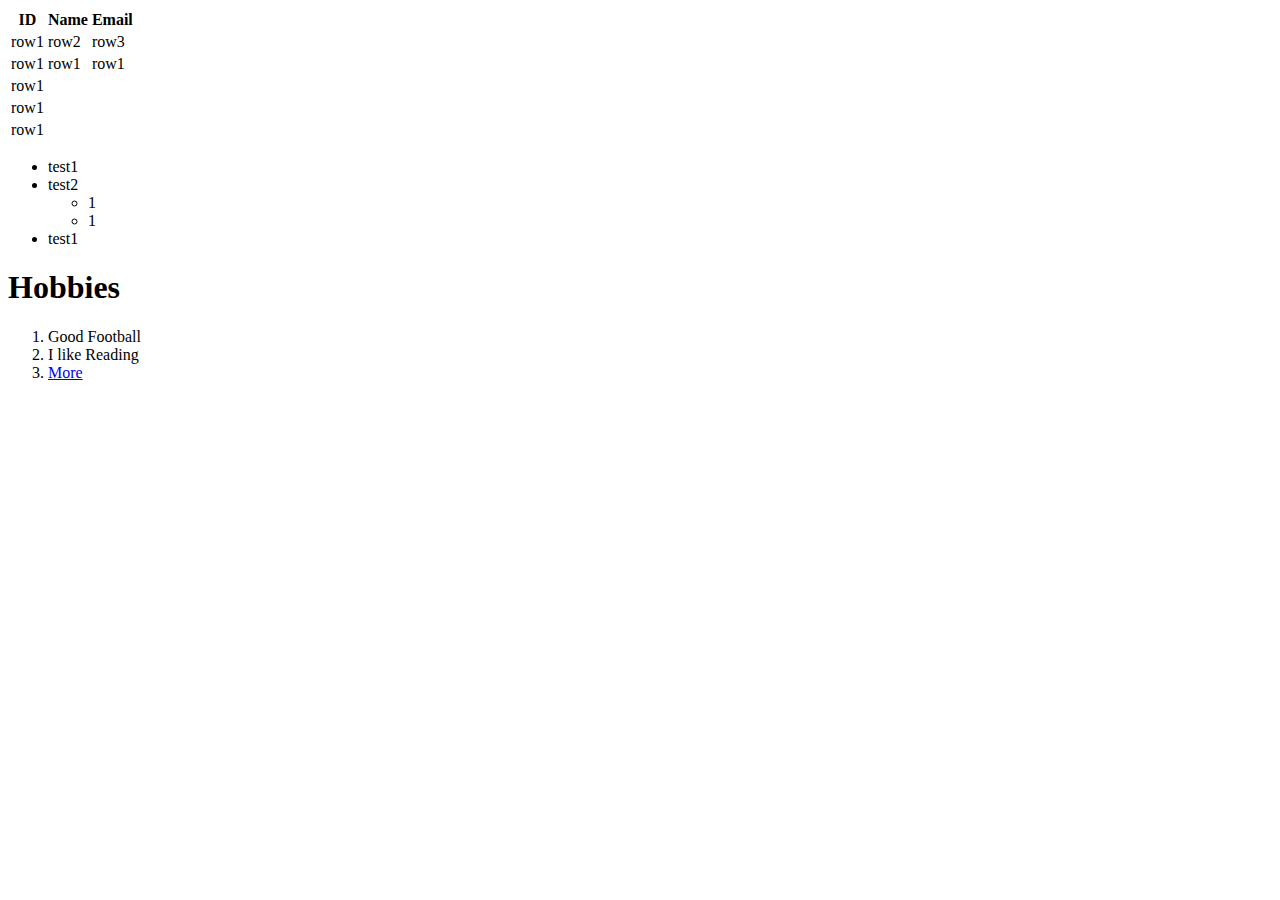
==== index.html @ e78f9188 "Add files via upload" ====
<!DOCTYPE html>
<html lang="en">

<head>
    <meta charset="UTF-8">
    <meta name="viewport" content="width=device-width, initial-scale=1.0">
    <title>Document</title>
    <link rel="stylesheet" href="index.css">
</head>

<body>
    <div>

        <table>
            <thead>
                <tr>
                    <th>ID</th>
                    <th>Name</th>
                    <th>Email</th>
                </tr>

            </thead>
            <tr>
                <td>row1</td>
                <td>row2</td>
                <td>row3</td>
            </tr>
            <tr>
                <td>row1</td>
                <td>row1</td>
                <td>row1</td>
            </tr>
            <tr>
                <td>row1</td>
            </tr>
            <tr>
                <td>row1</td>
            </tr>
            <tr>
                <td>row1</td>
            </tr>
        </table>
    </div>



    <ul>
        <li>test1</li>
        <li> test2
            <ul>
                <li>1</li>
                <li>1</li>
            </ul>
        </li>
        <li>test1</li>

    </ul>



    <h1 class="hobbies">Hobbies</h1>
    <ol type="1">
        <li>Good Football</li>
        <li>I like Reading</li>
        <li><a href="#">More</a></li>

    </ol>
</body>

</html>
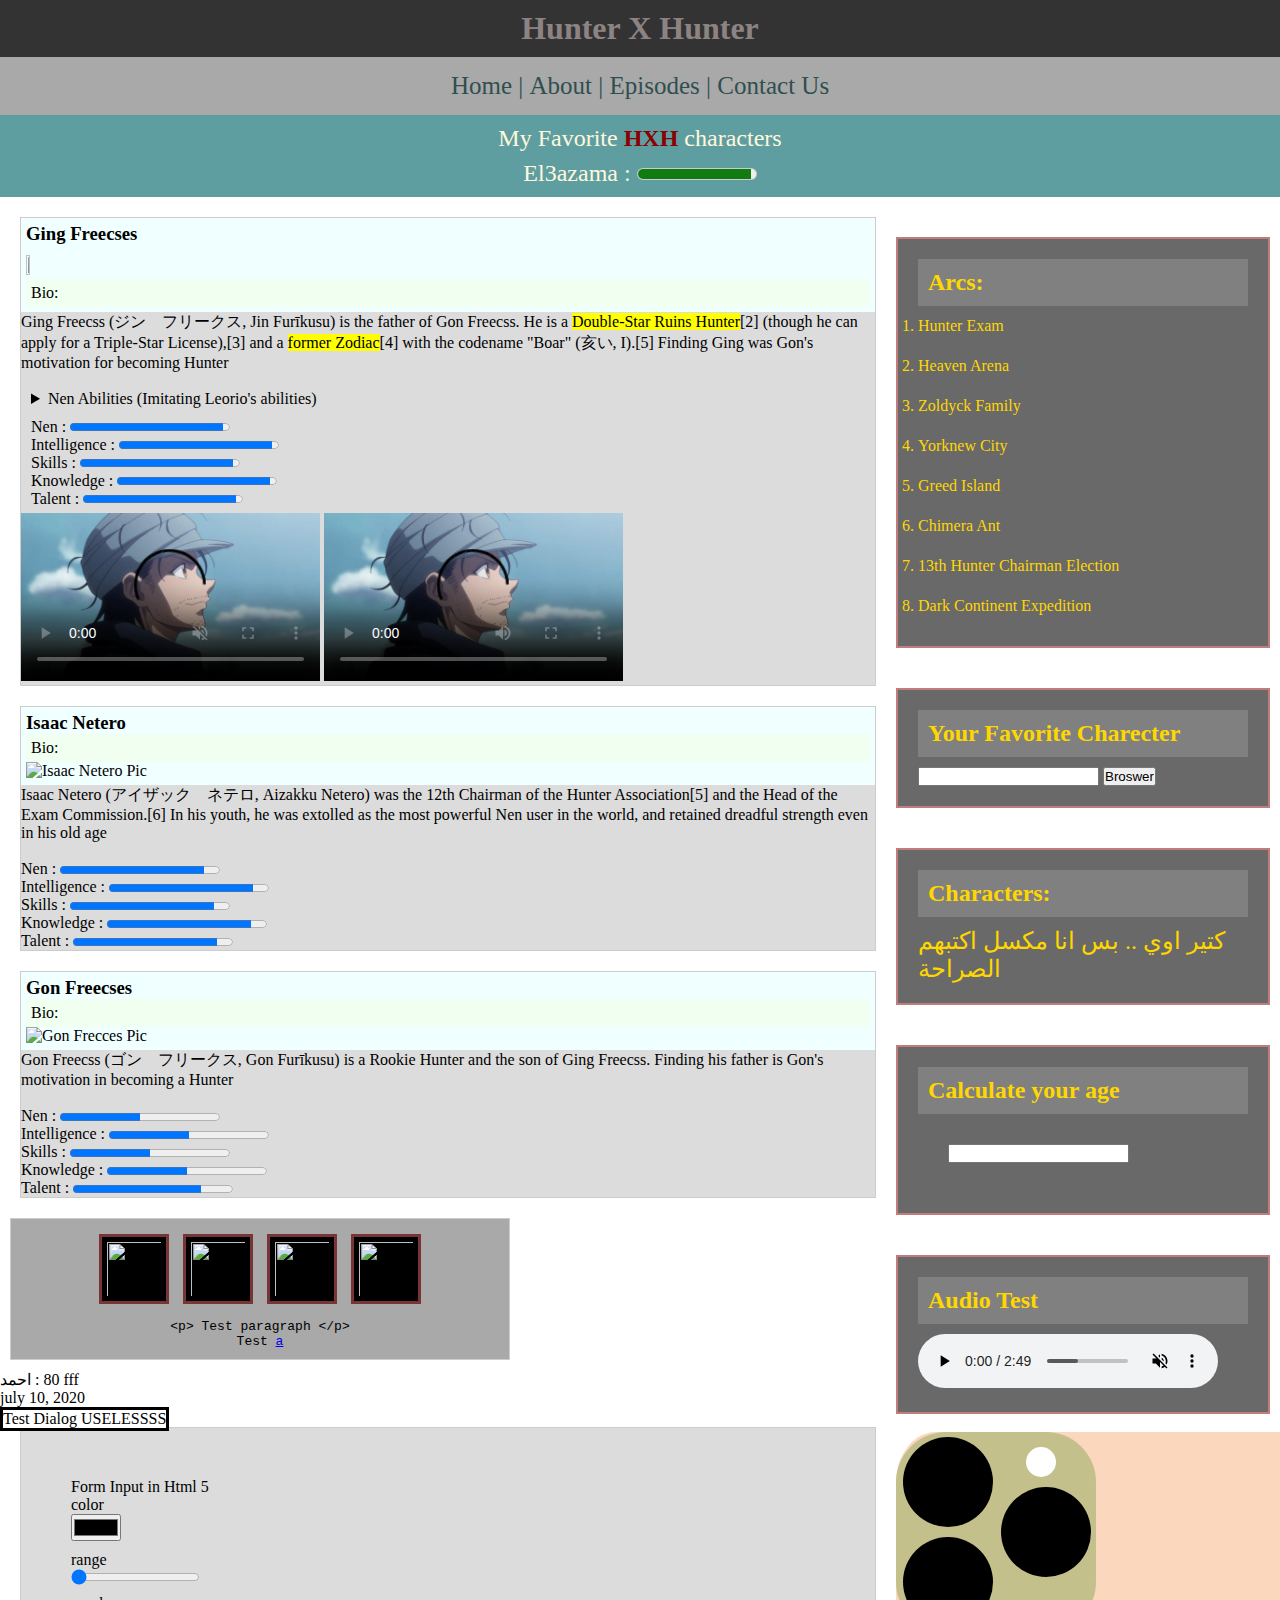
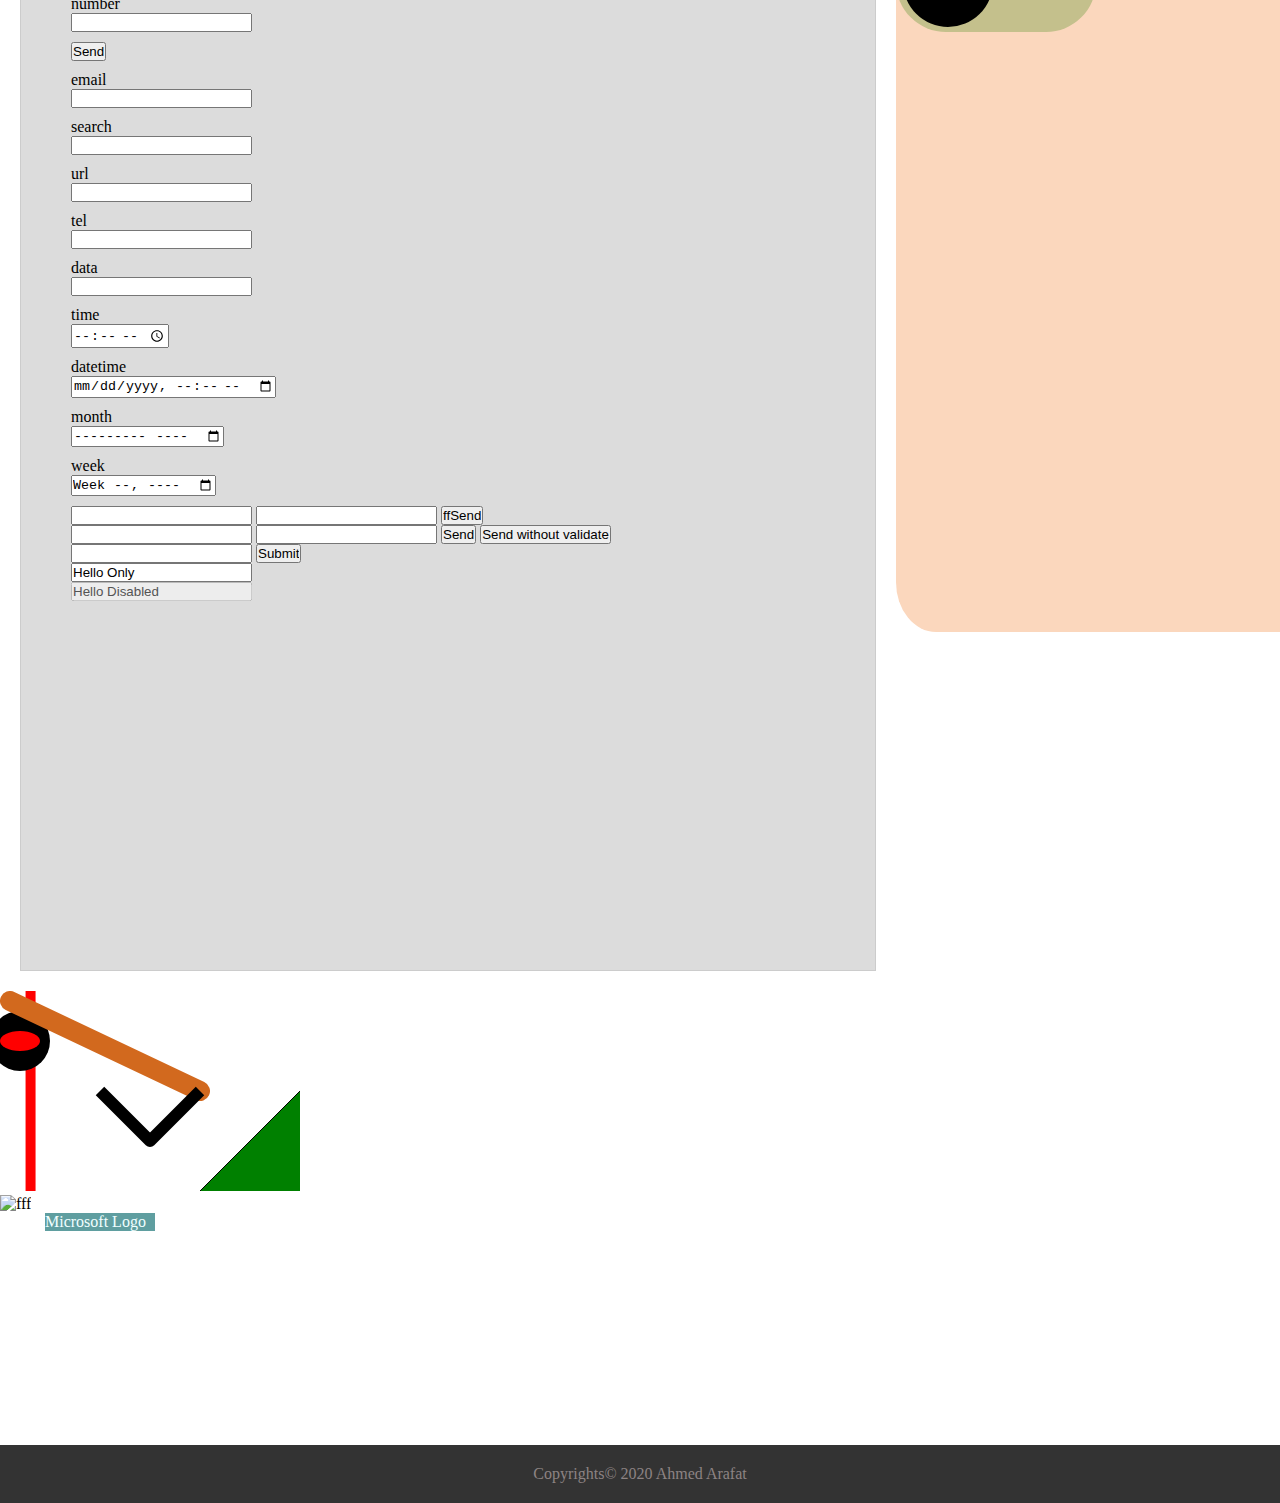
==== commit 8cdd8b49: "Add files via upload" ====
--- a/index.html
+++ b/index.html
@@ -2,69 +2,310 @@
 <html lang="en">
 
 <head>
-    <meta charset="UTF-8">
-    <meta name="viewport" content="width=device-width, initial-scale=1.0">
-    <title>Document</title>
-    <link rel="stylesheet" href="index.css">
+  <meta charset="UTF-8">
+  <meta name="viewport" content="width=device-width, initial-scale=1.0">
+  <title>Document</title>
+  <link rel="stylesheet" href="index.css">
+  <script> </script>
+  <!-- [if lt IE 9]
+     <script src="/Learning_html5/html5shiv.min.js"></script>
+   <! [endif] -->
+
 </head>
 
 <body>
-    <div>
-
-        <table>
-            <thead>
-                <tr>
-                    <th>ID</th>
-                    <th>Name</th>
-                    <th>Email</th>
-                </tr>
-
-            </thead>
-            <tr>
-                <td>row1</td>
-                <td>row2</td>
-                <td>row3</td>
-            </tr>
-            <tr>
-                <td>row1</td>
-                <td>row1</td>
-                <td>row1</td>
-            </tr>
-            <tr>
-                <td>row1</td>
-            </tr>
-            <tr>
-                <td>row1</td>
-            </tr>
-            <tr>
-                <td>row1</td>
-            </tr>
-        </table>
-    </div>
-
-
-
+
+  <!-- Depricated Tags
+    Hello <acronym title="fdfsdf">world</acronym>
+    <applet></applet>
+    <basefont>
+        <big></big>     
+        <dir></dir>
+        <font></font>
+       <frameset>
+  <frame>
+      <noframes></noframes>
+    </frameset>
+       <center></center>
+       <strike></strike>
+         <tt></tt>
+  -->
+  <header class="main">
+    <h1>Hunter X Hunter </h1>
+  </header>
+
+  <nav>
     <ul>
-        <li>test1</li>
-        <li> test2
-            <ul>
-                <li>1</li>
-                <li>1</li>
-            </ul>
-        </li>
-        <li>test1</li>
-
+      <li>Home</li>
+      <li>About</li>
+      <li>Episodes</li>
+      <li>Contact Us</li>
     </ul>
-
-
-
-    <h1 class="hobbies">Hobbies</h1>
-    <ol type="1">
-        <li>Good Football</li>
-        <li>I like Reading</li>
-        <li><a href="#">More</a></li>
-
-    </ol>
+  </nav>
+
+  <main>
+    <p>My Favorite <span>HXH</span> characters </p>
+    El3azama : <meter min="0" max="1" value=".96" low=".3" high=".96" optimum="0.5"></meter>
+  </main>
+
+  <div class="Articles">
+    <article>
+      <header>
+        <h3>Ging Freecses</h3>
+        <img class="ging" src="/download.jpg" alt="" style="margin-top: 10px;">
+        <p>Bio:</p>
+      </header>
+      <p>Ging Freecss (ジン゠フリークス, Jin Furīkusu) is the father of Gon Freecss. He is a <mark> Double-Star Ruins
+          Hunter</mark>[2] (though
+        he can apply for a Triple-Star License),[3] and a <mark>former Zodiac</mark>[4] with the codename "Boar" (亥い,
+        I).[5] Finding
+        Ging was Gon's motivation <wbr>for becoming Hunter</wbr></p>
+      <br>
+      <p>
+      <details>
+        <summary>Nen Abilities (Imitating Leorio's abilities)</summary>
+        <ol type="1">
+          <li>Remote Punch</li>
+          <li>Ultrasound</li>
+          <li>Phasing Bullets</li>
+        </ol>
+      </details>
+      </p>
+      <div class="nen">
+        Nen : <progress value="9.6" max="10"></progress> <br>
+        Intelligence : <progress value="9.6" max="10"></progress> <br>
+        Skills : <progress value="9.6" max="10"></progress> <br>
+        Knowledge : <progress value="9.6" max="10"></progress> <br>
+        Talent : <progress value="9.6" max="10"></progress>
+      </div>
+
+      <section class="sec-video">
+        <video controls muted loop preload="auto" width="35%" height="35%"
+          src="/Ging & Pariston VS Muherr's Henchmen   AWESOME FIGHT..!!.mp4" poster="/photo_2020-07-31_03-38-05.jpg">
+
+        </video>
+        <video controls preload="auto" width="35%" height="35%" src="/140.mp4" poster="/photo_2020-07-31_03-38-05.jpg">
+          <track src="" srclang="" kind="subtitles" label="test">
+          <track src="" srclang="" kind="" label="test2">
+        </video>
+      </section>
+    </article>
+
+    <article>
+      <header>
+        <h3>Isaac Netero</h3>
+        <p>Bio:</p>
+        <img class="netero"
+          src="https://encrypted-tbn0.gstatic.com/images?q=tbn%3AANd9GcSv9mRCHDECMLvQMoYpKoV_R_91RJXV03ocKw&usqp=CAU"
+          alt="Isaac Netero Pic">
+      </header>
+      <p>Isaac Netero (アイザック゠ネテロ, Aizakku Netero) was the 12th Chairman of the Hunter Association[5] and the Head of the
+        Exam Commission.[6] In his youth, he was extolled as the most powerful Nen user in the world, and retained
+        dreadful strength even in his old age</p>
+      <br>
+      <div>
+        Nen : <progress value="9" max="10"></progress> <br>
+        Intelligence : <progress value="9" max="10"></progress> <br>
+        Skills : <progress value="9" max="10"></progress> <br>
+        Knowledge : <progress value="9" max="10"></progress> <br>
+        Talent : <progress value="9" max="10"></progress>
+      </div>
+    </article>
+
+
+    <article>
+      <header>
+        <h3>Gon Freecses</h3>
+        <p>Bio:</p>
+        <img class="gon"
+          src="https://encrypted-tbn0.gstatic.com/images?q=tbn%3AANd9GcQLDl1sCeUHcYxdo3bJ4yfRH3Zqaivn5iQdGg&usqp=CAU"
+          alt="Gon Frecces Pic">
+      </header>
+      <p> Gon Freecss (ゴン゠フリークス, Gon Furīkusu) is a Rookie Hunter and the son of Ging Freecss. Finding his father is
+        Gon's
+        motivation in becoming a Hunter</p>
+      <br>
+      <div>
+        Nen : <progress value="5" max="10"></progress> <br>
+        Intelligence : <progress value="5" max="10"></progress> <br>
+        Skills : <progress value="5" max="10"></progress> <br>
+        Knowledge : <progress value="5" max="10"></progress> <br>
+        Talent : <progress value="8" max="10"></progress>
+      </div>
+    </article>
+    <section>
+      <figure class="fig">
+        <img src="/download.jpg" alt="" width="70px" height="70px">
+        <img src="/download.jpg" alt="" width="70px" height="70px">
+        <img src="/download.jpg" alt="" width="70px" height="70px">
+        <img src="/download.jpg" alt="" width="70px" height="70px"><br>
+        <code>
+       &lt;p&gt; Test paragraph &lt;/p&gt;
+       <figcaption>Test <a href="#">a</a></figcaption>
+      </code>
+      </figure>
+    </section>
+
+    <p> <bdi>احمد</bdi> : 80 fff</p>
+    <time datetime="2020-7-31">july 10, 2020</time>
+    <dialog open=""> Test Dialog USELESSSS</dialog>
+
+    <article style="padding: 50px;">
+      <section>
+        <p>Form Input in Html 5</p>
+        <form class="form-html5" method="">
+
+          <label for="">color</label>
+          <input type="color" name="col-input">
+          <label for="">range</label>
+          <input type="range" name="rang-input" min="0" max="1000" step="25" value="0">
+          <label for="">number</label>
+          <input type="number" name="num-input" step="25">
+          <input type="submit" value="Send">
+
+          <!--  fsdf -->
+          <label for="">email</label>
+          <input type="email" name="em-input">
+          <label for="">search</label>
+          <input type="search" name="srch-input">
+          <label for="">url</label>
+          <input type="url" name="link-input">
+          <label for="">tel</label>
+          <input type="tel" name="telephone-input">
+
+          <!--  fsdf -->
+          <label for="">data</label>
+          <input type="data">
+          <label for="">time</label>
+          <input type="time">
+          <label for="">datetime</label>
+          <input type="datetime-local">
+          <label for="">month</label>
+          <input type="month">
+          <label for="">week</label>
+          <input type="week">
+        </form>
+
+        <form method="">
+          <input type="text" name="tt" />
+          <input type="text" name="td" />
+          <input type="submit" value="ffSend">
+        </form>
+
+
+        <form action="" id="form-ff">
+          <input type="text" name="text-input">
+          <input type="email" name="email-input">
+          <input type="submit" value="Send">
+          <input type="submit" value="Send without validate" formnovalidate>
+        </form>
+
+        <form action="" method="">
+          <input type="text" name="texxxxt" pattern="[A-Z]{6}">
+          <input type="submit" formtarget="_blanck">
+          <br>
+          <input type="text" readonly name="read-onlyyy" value="Hello Only"><br>
+          <input type="text" disabled name="dis-input" value="Hello Disabled">
+        </form>
+      </section>
+
+      <section>
+        <iframe width="560" height="315" src="https://www.youtube.com/embed/i-no2AqH9as" frameborder="0"
+          allow="accelerometer; autoplay; encrypted-media; gyroscope; picture-in-picture" allowfullscreen></iframe>
+      </section>
+
+    </article>
+  </div>
+
+  <aside>
+    <section>
+      <h3>Arcs:</h3>
+      <ol type="1">
+        <li>Hunter Exam</li>
+        <li>Heaven Arena</li>
+        <li>Zoldyck Family</li>
+        <li>Yorknew City</li>
+        <li>Greed Island</li>
+        <li>Chimera Ant</li>
+        <li>13th Hunter Chairman Election</li>
+        <li>Dark Continent Expedition</li>
+      </ol>
+    </section>
+
+    <section>
+      <h3>Your Favorite Charecter</h3>
+      <form action="">
+        <input list="Browser" style="margin-top: 10px;">
+        <datalist id="Browser">
+          <option value="Ging"></option>
+          <option value="Gon"></option>
+          <option value="Netero"></option>
+        </datalist>
+        <input type="submit" value="Broswer">
+      </form>
+
+    </section>
+  </aside>
+
+  <aside>
+    <section>
+      <h3>Characters:</h3>
+      <p>كتير اوي .. بس انا مكسل اكتبهم الصراحة</p>
+    </section>
+
+  </aside>
+  <aside>
+    <section>
+      <h3>Calculate your age</h3>
+      <form class="calc_your_age" action="" oninput="result.value=parseInt(age.value)*parseInt(days.value)+' Days'">
+        <input type="text" name="age">
+        <input type="hidden" name="days" value="365">
+        <output name="result"></output>
+      </form>
+    </section>
+
+    <section>
+      <h3 style="margin-bottom: 10px;">Audio Test</h3>
+      <audio controls autoplay loop muted preload="metadata"
+        src="/SAINt JHN -  Roses  Imanbek Remix (Official Audio).mp3"></audio>
+      <source src="/SAINt JHN -  Roses  Imanbek Remix (Official Audio).mp3" type="audio/mp3">
+    </section>
+    <br>
+    <svg width="450" height="1200">
+
+      <rect x="0" y="0" width="450" height="800" rx="40" ry="50" fill="#fbd7bd" />
+      <rect x="0" y="0" width="200" height="200" rx="50" ry="50" fill=" rgb(196, 192, 140)" />
+      <circle r="45" cx="52" cy="150" fill="black" />
+      <circle r="45" cx="52" cy="50" fill="black" />
+      <circle r="45" cx="150" cy="100" fill="black" />
+      <circle r="15" cx="145" cy="30" fill="white" />
+    </svg>
+  </aside>
+
+  <section>
+    <svg wigth="200" height="200">
+      <rect x="0" y="0" width="10" height="200" rx="0" ry="0" fill="red">
+        <animate attributeName="x" from="0" to="100" dur="3s" fill="remove" repeatCount="2" />
+      </rect>
+      <circle r="30" cx="20" cy="50" fill="black" />
+      <ellipse r="30" cx="20" cy="50" rx="20" ry="10" fill="red" />
+      <line x1="10" y1="10" x2="200" y2="100" style="stroke: chocolate; stroke-linecap: round; stroke-width: 20;" />
+      <polyline points="100 100,150 150,200 100"
+        style="stroke-linejoin:round ;stroke:black;stroke-width:12;fill:none;" />
+      <polygon points="200 200,300 300,400 0" style="fill: green;stroke: black;" />
+    </svg>
+  </section>
+  <div class="clearfix"></div>
+
+  <figure style="width: 250px; height: 250px;">
+    <img style="padding: 0;" height="200px" height="200px" src="/Arafat.svg" alt="fff">
+    <figcaption style="margin-left: 45px; color: azure; background-color: cadetblue; width: 110px;">Microsoft Logo
+    </figcaption>
+  </figure>
+  <footer>
+
+    <p>Copyrights&copy; 2020 Ahmed Arafat</p>
+  </footer>
 </body>
 
 </html>--- a/index.css
+++ b/index.css
@@ -0,0 +1,187 @@
+.main{
+background-color:#333 ;
+color:rgb(141, 131, 131);
+text-align: center;
+    padding: 10px;
+}
+*{
+padding: 0;
+margin: 0;
+-webkit-box-sizing: border-box;
+-moz-box-sizing: border-box;
+box-sizing: border-box;
+}
+
+
+nav{  
+    background-color: darkgray;
+    color: darkslategray;
+    padding: 15px;
+text-align: center;
+font-size: 25px;
+}
+ nav ul li{
+    display: inline-block;
+} 
+nav ul li:after{
+    content: " |";
+}
+nav ul li:last-child:after{
+    content:" ";
+}
+/*
+start of main
+*/
+main{
+    padding: 10px;
+  
+background-color: cadetblue;
+color: cornsilk;
+text-align: center;
+font-size: x-large;
+
+}
+main span{
+color: darkred;
+font-weight: bolder;
+
+
+}
+main meter{
+margin-top: 10px;
+
+}
+article .nen{
+   
+margin-left:10px;
+margin-bottom: 5px;
+}
+/*
+end of main
+*/
+
+.Articles{
+width: 70%;
+float: left;
+
+}
+aside{
+width: 30%;
+    float: right;
+}
+aside section{
+    background-color: dimgrey;
+    color: gold;
+ margin-top: 40px;
+ margin-right: 10px;
+padding: 20px;
+border: 2px solid rgb(195, 124, 124);
+
+}
+aside section h3 {
+    font-size: x-large;
+background-color: grey;
+padding: 10px;
+}
+aside section ul {
+margin-top: 20px;
+
+}
+
+aside section li {
+line-height: 2.5;
+font-size: 25;
+}
+ul{
+    list-style: none;
+}
+
+aside section p{
+
+    margin-top: 10px;
+    font-size: x-large;
+}
+article{
+    background-color: gainsboro;
+    border: 1px solid #ccc;
+margin:20px;
+
+}
+article header{
+background-color: azure;
+padding: 5px;
+
+}
+article header p{
+    background-color: honeydew;
+    padding: 5px;
+    
+    }
+    /*gdgdfgd*/
+  .Articles article details   {
+  
+margin-left: 10px;
+    }  
+    .Articles article details summary   {
+     margin-bottom: 10px;
+            }  
+    .Articles article details ol li   {
+line-height: 1.5;
+margin-left: 10px;
+    }
+.ging{
+    width: 7%;
+    height: 7%;
+
+}
+.gon{
+    width: 7%;
+    height: 7%;
+
+}
+.netero{
+    width: 7%;
+    height: 10%;
+
+}
+
+/*start Figure*/
+
+.fig{
+background-color: darkgray;
+margin: 10px;
+padding: 10px;
+max-width:500px;
+text-align: center;
+border: 1px solid #ccc;
+}
+.fig img{
+    border: 3px solid rgb(121, 53, 53);
+    padding: 5px;
+    margin: 5px;
+   background-color: black;
+}
+/*End Figure*/
+.clearfix{
+
+    clear: both;
+}
+.calc_your_age {
+    margin: 20px;
+   padding: 10px;
+}
+.calc_your_age  output{
+    margin-left: 30px;
+}
+footer{
+background-color: #333;
+color: rgb(141, 131, 131);
+text-align: center;
+padding: 20px;
+/* margin-top: 10px; */
+}
+
+.form-html5 input{
+    display: block;
+    margin-bottom: 10px;
+}